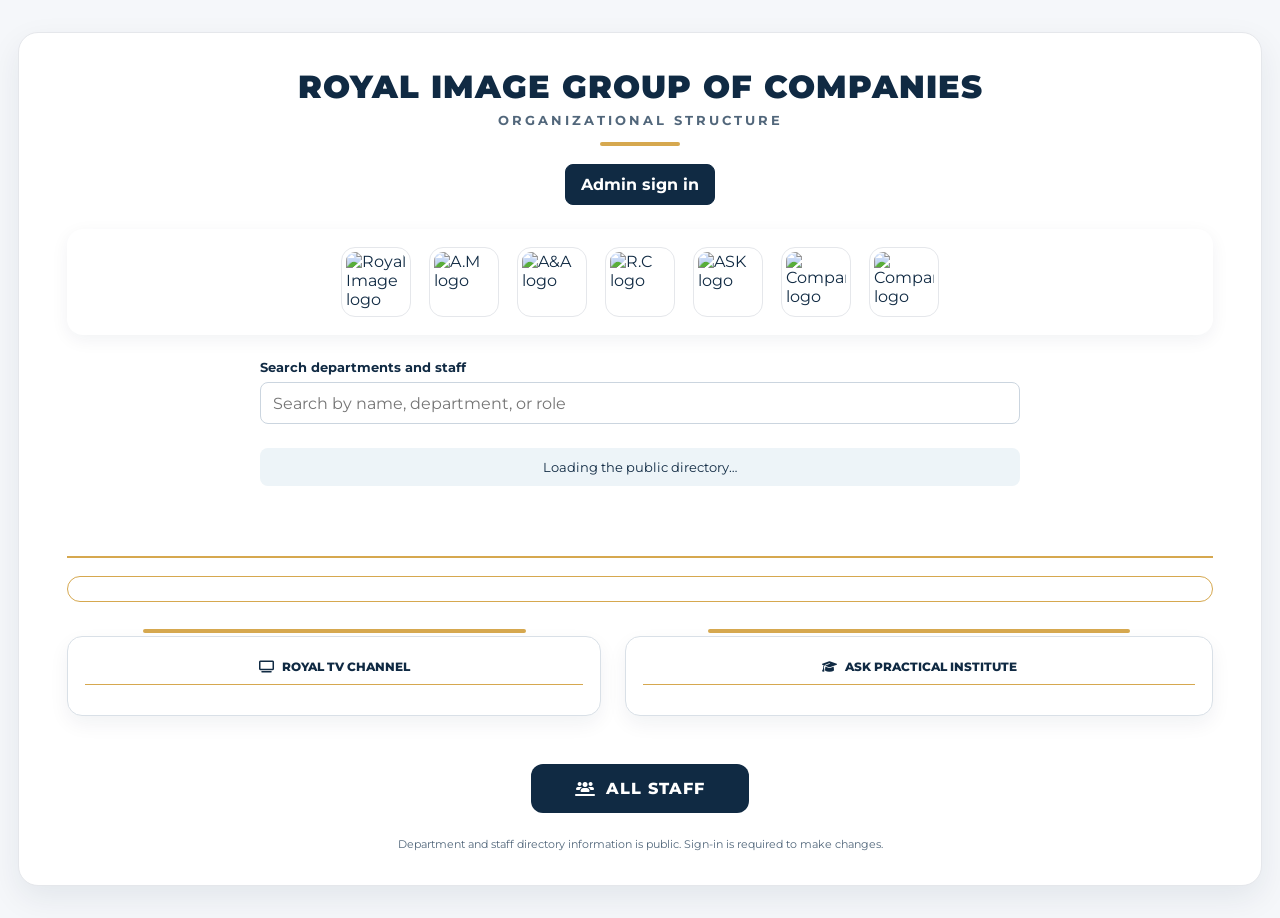
==== site/index.html @ 88b20171 "Publish Royal Image directory PWA Co-authored-by: Copilot <223556219+Copilot@users.noreply.github.co" ====
<!DOCTYPE html>
<html lang="en">
<head>
    <meta charset="UTF-8">
    <meta name="viewport" content="width=device-width, initial-scale=1">
    <meta name="theme-color" content="#102a43">
    <meta name="description" content="Explore the Royal Image Group of Companies organizational structure, departments, and staff directory.">
    <meta name="robots" content="index, follow">
    <meta property="og:type" content="website">
    <meta property="og:title" content="Royal Image Group — Organizational Structure">
    <meta property="og:description" content="Explore the Royal Image Group organizational structure, departments, and staff directory.">
    <meta property="og:url" content="__SITE_URL__">
    <link rel="canonical" href="__SITE_URL__">
    <title>Royal Image Group — Organizational Structure</title>
    <link rel="manifest" href="./manifest.webmanifest">
    <link rel="icon" href="./icons/app-icon.svg" type="image/svg+xml">
    <link rel="apple-touch-icon" href="./icons/app-icon-192.png">
    <link rel="stylesheet" href="./styles.css">
    <link rel="stylesheet" href="https://cdnjs.cloudflare.com/ajax/libs/font-awesome/6.4.0/css/all.min.css">
    <link rel="preconnect" href="https://fonts.googleapis.com">
    <link rel="preconnect" href="https://fonts.gstatic.com" crossorigin>
    <link href="https://fonts.googleapis.com/css2?family=Montserrat:wght@400;500;600;700;800;900&display=swap" rel="stylesheet">
    <script type="application/ld+json">
        {
            "@context": "https://schema.org",
            "@type": "Organization",
            "name": "Royal Image Group of Companies",
            "description": "Organizational structure, departments, and staff directory for Royal Image Group.",
            "url": "__SITE_URL__"
        }
    </script>
</head>
<body>
<main class="container">
    <header class="header">
        <h1 class="main-title">Royal Image Group of Companies</h1>
        <p class="sub-title">Organizational Structure</p>
        <div class="title-divider"></div>
        <div class="header-actions">
            <button class="secondary-button" id="installAppButton" type="button" hidden>Install desktop app</button>
            <button class="secondary-button" id="adminToggleButton" type="button">Admin sign in</button>
            <button class="secondary-button" id="signOutButton" type="button" hidden>Sign out</button>
        </div>
    </header>

    <section class="logos-container" aria-label="Royal Image Group company logos">
        <img src="./pic/pc1.jpg" alt="Royal Image logo">
        <img src="./pic/pc2.jpg" alt="A.M logo">
        <img src="./pic/pc3.jpg" alt="A&amp;A logo">
        <img src="./pic/pc4.jpg" alt="R.C logo">
        <img src="./pic/pc5.jpg" alt="ASK logo">
        <img src="./pic/pc6.jpg" alt="Company logo">
        <img src="./pic/pc7.jpg" alt="Company logo">
    </section>

    <section class="directory-tools" aria-label="Directory search and administration">
        <label class="search-label" for="directorySearch">Search departments and staff</label>
        <input id="directorySearch" type="search" autocomplete="off" placeholder="Search by name, department, or role">
        <div id="searchResults" class="search-results" aria-live="polite" hidden></div>

        <section id="adminPanel" class="admin-panel" hidden>
            <h2>Admin tools</h2>
            <p id="adminStatus" class="admin-status" aria-live="polite"></p>
            <form id="loginForm" class="form-grid" hidden>
                <label>Email<input name="email" type="email" autocomplete="username" required></label>
                <label>Password<input name="password" type="password" autocomplete="current-password" required></label>
                <button class="primary-button" type="submit">Sign in</button>
            </form>
            <form id="departmentForm" class="form-grid" hidden>
                <h3>Add a department</h3>
                <label>Department name<input name="name" maxlength="150" required></label>
                <label>Chart section
                    <select name="position_type" required>
                        <option value="director">Leadership</option>
                        <option value="core">Main departments</option>
                        <option value="sub">Main departments (secondary)</option>
                        <option value="tv_left">Royal TV Channel (left)</option>
                        <option value="tv_right">Royal TV Channel (right)</option>
                        <option value="ask_institute">ASK Practical Institute</option>
                    </select>
                </label>
                <button class="primary-button" type="submit">Add department</button>
            </form>
        </section>
    </section>

    <p id="appStatus" class="app-status" role="status" aria-live="polite">Loading the public directory…</p>

    <section class="chart" aria-label="Organizational chart">
        <div id="leadership" class="leadership"></div>
        <div id="mainDepartments" class="main-departments"></div>
        <div class="branch-row">
            <section class="branch-column tv-column">
                <h2 class="branch-title"><i class="fas fa-tv" aria-hidden="true"></i> Royal TV Channel</h2>
                <div class="tv-subgroups">
                    <div id="tvLeft" class="branch-list"></div>
                    <div id="tvRight" class="branch-list"></div>
                </div>
            </section>
            <section class="branch-column ask-column">
                <h2 class="branch-title"><i class="fas fa-graduation-cap" aria-hidden="true"></i> ASK Practical Institute</h2>
                <div id="askDepartments" class="branch-list"></div>
            </section>
        </div>
        <div class="all-staff-wrapper">
            <button class="all-staff-btn" id="allStaffButton" type="button">
                <i class="fas fa-users-line" aria-hidden="true"></i> All Staff
            </button>
        </div>
        <p id="emptyChartMessage" class="empty-message" hidden>No departments have been added yet. An administrator can sign in to create the chart.</p>
    </section>

    <p class="privacy-note">Department and staff directory information is public. Sign-in is required to make changes.</p>
</main>

<div id="infoModal" class="modal" hidden>
    <section class="modal-content" role="dialog" aria-modal="true" aria-labelledby="modalTitle">
        <button class="close-btn" id="closeModalButton" type="button" aria-label="Close">×</button>
        <h2 id="modalTitle" class="modal-title"></h2>
        <div id="modalBody" class="modal-body"></div>
    </section>
</div>

<noscript>This directory needs JavaScript to load the latest public organization data.</noscript>
<script type="module" src="./app.js"></script>
<script src="./pwa.js" defer></script>
</body>
</html>
---- site/styles.css ----
* { box-sizing: border-box; }

body {
    margin: 0;
    padding: 32px 18px;
    min-height: 100vh;
    background: #f5f7fa;
    color: #102a43;
    font-family: Montserrat, Arial, sans-serif;
}

button, input, select { font: inherit; }
button { cursor: pointer; }
[hidden] { display: none !important; }

.container {
    max-width: 1500px;
    margin: 0 auto;
    padding: 34px clamp(18px, 4vw, 48px);
    border: 1px solid #e5e7eb;
    border-radius: 20px;
    background: #fff;
    box-shadow: 0 12px 32px rgba(15, 35, 58, .08);
}

.header { margin-bottom: 24px; text-align: center; }
.main-title {
    margin: 0 0 6px;
    color: #102a43;
    font-size: clamp(21px, 3vw, 32px);
    font-weight: 900;
    letter-spacing: 1px;
    text-transform: uppercase;
}
.sub-title {
    margin: 0;
    color: #52677b;
    font-size: 13px;
    font-weight: 700;
    letter-spacing: 3px;
    text-transform: uppercase;
}
.title-divider { width: 80px; height: 4px; margin: 14px auto 0; border-radius: 4px; background: #d6a84f; }
.header-actions { display: flex; justify-content: center; flex-wrap: wrap; gap: 10px; margin-top: 18px; }
.secondary-button, .primary-button {
    padding: 10px 15px;
    border: 1px solid #102a43;
    border-radius: 8px;
    background: #102a43;
    color: #fff;
    font-weight: 700;
}
.secondary-button:hover, .primary-button:hover { background: #183d5d; }

.logos-container {
    display: flex;
    justify-content: center;
    flex-wrap: wrap;
    gap: 18px;
    margin: 24px 0;
    padding: 18px;
    border-radius: 16px;
    background: #fff;
    box-shadow: 0 5px 18px rgba(16, 42, 67, .06);
}
.logos-container img {
    width: 70px;
    height: 70px;
    padding: 4px;
    border: 1px solid #e5e7eb;
    border-radius: 14px;
    background: #fff;
    object-fit: contain;
}

.directory-tools { max-width: 760px; margin: 0 auto 24px; }
.search-label { display: block; margin-bottom: 7px; font-size: 13px; font-weight: 700; }
#directorySearch, .form-grid input, .form-grid select, .modal-body input {
    width: 100%;
    min-height: 42px;
    padding: 10px 12px;
    border: 1px solid #cbd5df;
    border-radius: 8px;
    background: #fff;
    color: #102a43;
}
#directorySearch:focus, .form-grid input:focus, .form-grid select:focus, .modal-body input:focus {
    outline: 3px solid rgba(35, 166, 165, .22);
    border-color: #16838b;
}
.search-results {
    display: grid;
    gap: 6px;
    max-height: 250px;
    overflow: auto;
    margin-top: 8px;
    padding: 8px;
    border: 1px solid #e5e7eb;
    border-radius: 10px;
    background: #fff;
}
.search-result {
    padding: 10px 12px;
    border: 0;
    border-radius: 7px;
    background: #f5f7fa;
    color: #102a43;
    text-align: left;
}
.search-result:hover { background: #f5e8c8; }
.search-result small { display: block; margin-top: 3px; color: #52677b; }

.admin-panel { margin-top: 12px; padding: 16px; border: 1px solid #d9e0e7; border-radius: 12px; background: #f8fafc; }
.admin-panel h2, .admin-panel h3 { margin: 0 0 10px; font-size: 16px; }
.admin-panel h3 { grid-column: 1 / -1; }
.admin-status { margin: 0 0 10px; font-size: 13px; }
.form-grid { display: grid; grid-template-columns: 1fr 1fr; gap: 10px; }
.form-grid label { display: grid; gap: 5px; font-size: 12px; font-weight: 700; }
.form-grid button { align-self: end; }
.app-status { max-width: 760px; margin: 0 auto 18px; padding: 11px 14px; border-radius: 8px; background: #edf4f8; font-size: 13px; text-align: center; }
.app-status[data-kind="error"] { background: #fff0f0; color: #9f1d1d; }
.app-status[data-kind="success"] { background: #edf8f0; color: #1b6330; }

.leadership {
    display: flex;
    justify-content: center;
    align-items: center;
    flex-wrap: wrap;
    gap: 10px;
    min-height: 54px;
    margin-bottom: 18px;
    padding-bottom: 14px;
    border-bottom: 2px solid #d6a84f;
}
.chart-card {
    display: flex;
    justify-content: center;
    align-items: center;
    gap: 8px;
    min-height: 52px;
    padding: 12px 16px;
    border: 1px solid #d6a84f;
    border-radius: 11px;
    background: #102a43;
    color: #fff;
    font-size: 12px;
    font-weight: 800;
    text-align: center;
    text-transform: uppercase;
}
.chart-card:hover { background: #183d5d; }
.chart-card i { color: #d6a84f; }
.main-departments {
    display: grid;
    grid-template-columns: repeat(7, minmax(0, 1fr));
    gap: 8px;
    min-height: 18px;
    padding: 12px;
    border: 1px solid #d6a84f;
    border-radius: 15px;
    background: #fff;
}
.main-card {
    display: flex;
    flex-direction: column;
    align-items: center;
    justify-content: center;
    gap: 7px;
    min-height: 88px;
    padding: 12px 7px;
    border: 0;
    border-radius: 10px;
    background: #f5e8c8;
    color: #102a43;
    font-size: 10px;
    font-weight: 800;
    line-height: 1.3;
    text-align: center;
    text-transform: uppercase;
}
.main-card:hover { background: #eddba9; }
.main-card i { font-size: 17px; }
.branch-row { display: grid; grid-template-columns: 1fr 1.1fr; gap: 24px; margin-top: 34px; align-items: start; }
.branch-column { position: relative; padding: 17px; border: 1px solid #d9e0e7; border-radius: 15px; background: #fff; box-shadow: 0 8px 20px rgba(16, 42, 67, .06); }
.branch-column::before { position: absolute; top: -8px; left: 14%; width: 72%; height: 4px; border-radius: 5px; background: #d6a84f; content: ""; }
.branch-title { margin: 0 0 13px; padding: 5px 8px 10px; border-bottom: 1px solid #d6a84f; color: #102a43; font-size: 12px; font-weight: 800; text-align: center; text-transform: uppercase; }
.branch-title i { margin-right: 5px; }
.tv-subgroups { display: grid; grid-template-columns: 1fr 1fr; gap: 12px; }
.branch-list { display: grid; align-content: start; gap: 9px; }
.branch-card { justify-content: flex-start; border: 1px solid #e2c77e; border-left: 5px solid #d6a84f; background: #f5e8c8; color: #102a43; text-align: left; }
.branch-card:hover { background: #eddba9; }
.branch-card i { color: #102a43; }
.all-staff-wrapper { display: flex; justify-content: center; margin-top: 48px; }
.all-staff-btn { display: flex; align-items: center; gap: 10px; padding: 15px 44px; border: 0; border-radius: 12px; background: #102a43; color: #fff; font-weight: 800; letter-spacing: 1px; text-transform: uppercase; }
.all-staff-btn:hover { background: #183d5d; }
.empty-message { padding: 18px; border: 1px dashed #cbd5df; border-radius: 10px; color: #52677b; text-align: center; }
.privacy-note { margin: 24px 0 0; color: #52677b; font-size: 11px; text-align: center; }

.modal { position: fixed; z-index: 5; inset: 0; display: grid; place-items: center; padding: 18px; background: rgba(3, 18, 27, .72); }
.modal-content { position: relative; width: min(520px, 100%); max-height: min(85vh, 760px); overflow: auto; padding: 30px 24px 24px; border-top: 5px solid #d6a84f; border-radius: 16px; background: #fff; box-shadow: 0 20px 55px rgba(0, 0, 0, .25); }
.close-btn { position: absolute; top: 9px; right: 12px; width: 34px; height: 34px; border: 0; border-radius: 50%; background: #edf1f5; color: #102a43; font-size: 23px; line-height: 1; }
.modal-title { margin: 0 36px 18px 0; padding-bottom: 10px; border-bottom: 1px solid #d6a84f; font-size: 17px; text-transform: uppercase; }
.modal-body { display: grid; gap: 14px; }
.modal-section { display: grid; gap: 8px; }
.modal-section h3 { margin: 0; font-size: 13px; text-transform: uppercase; }
.member-list { display: grid; gap: 6px; margin: 0; padding: 0; list-style: none; }
.member-list li { padding: 9px 11px; border-left: 3px solid #d6a84f; border-radius: 6px; background: #f5f7fa; font-size: 13px; }
.modal-form { display: grid; gap: 9px; }
.modal-form label { display: grid; gap: 5px; font-size: 12px; font-weight: 700; }
.modal-message { min-height: 18px; margin: 0; font-size: 12px; }

@media (max-width: 1100px) { .main-departments { grid-template-columns: repeat(4, minmax(0, 1fr)); } }
@media (max-width: 800px) {
    body { padding: 12px; }
    .container { padding: 26px 16px; }
    .branch-row { grid-template-columns: 1fr; }
}
@media (max-width: 520px) {
    .main-departments { grid-template-columns: repeat(2, minmax(0, 1fr)); }
    .tv-subgroups { grid-template-columns: 1fr; }
    .form-grid { grid-template-columns: 1fr; }
    .form-grid h3 { grid-column: auto; }
    .chart-card { flex: 1 1 100%; }
    .all-staff-btn { justify-content: center; width: 100%; }
}
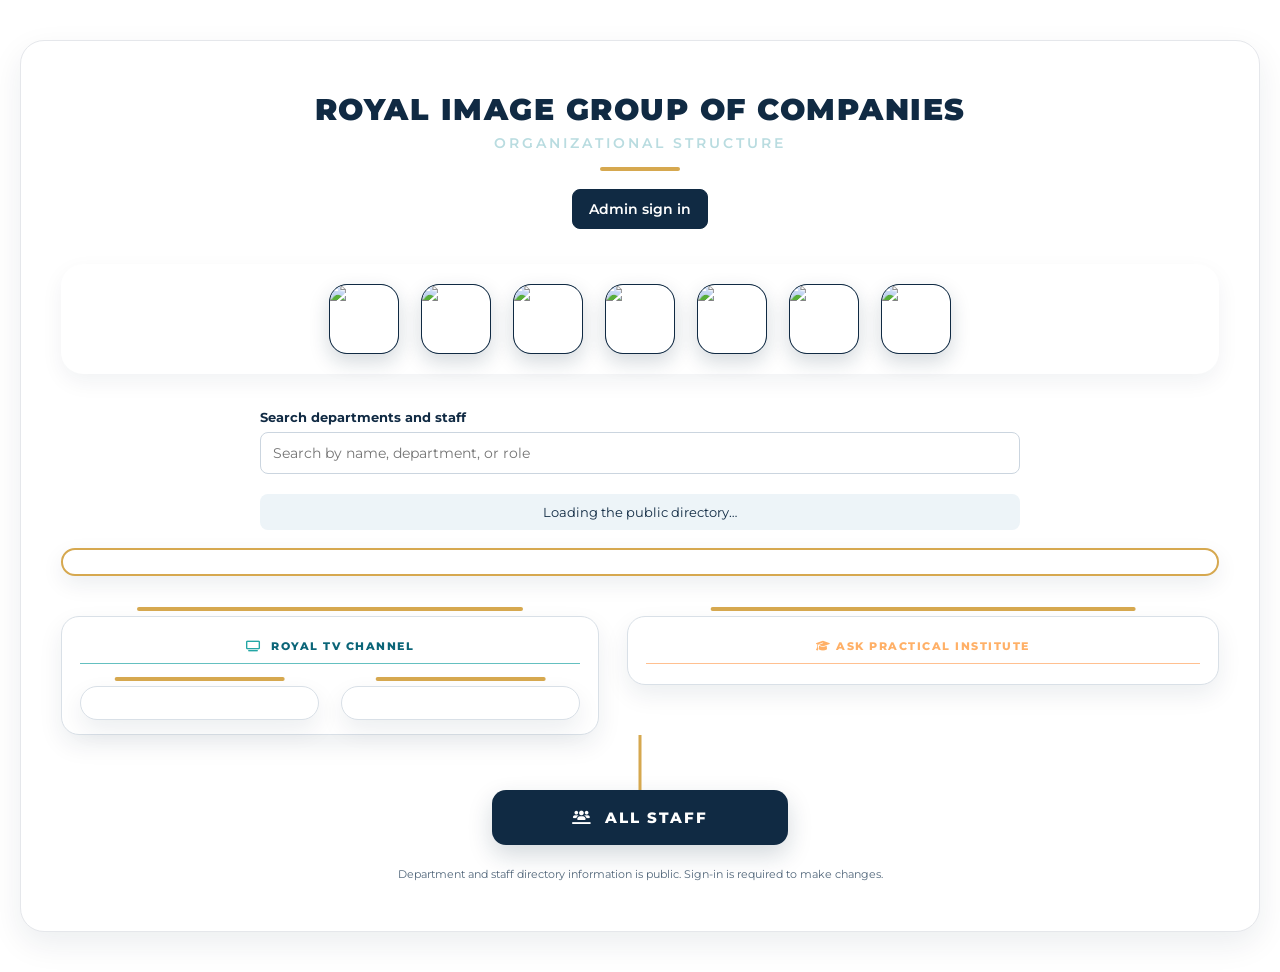
==== commit b3c8da0d: "Restore original chart design for Pages site Co-authored-by: Copilot <223556219+Copilot@users.norepl" ====
--- a/site/index.html
+++ b/site/index.html
@@ -37,34 +37,33 @@
         <p class="sub-title">Organizational Structure</p>
         <div class="title-divider"></div>
         <div class="header-actions">
-            <button class="secondary-button" id="installAppButton" type="button" hidden>Install desktop app</button>
-            <button class="secondary-button" id="adminToggleButton" type="button">Admin sign in</button>
-            <button class="secondary-button" id="signOutButton" type="button" hidden>Sign out</button>
+            <button class="install-app-btn" id="installAppButton" type="button" hidden>Install app</button>
+            <button class="admin-toggle-btn" id="adminToggleButton" type="button">Admin sign in</button>
+            <button class="admin-toggle-btn" id="signOutButton" type="button" hidden>Sign out</button>
         </div>
     </header>
 
-    <section class="logos-container" aria-label="Royal Image Group company logos">
-        <img src="./pic/pc1.jpg" alt="Royal Image logo">
-        <img src="./pic/pc2.jpg" alt="A.M logo">
-        <img src="./pic/pc3.jpg" alt="A&amp;A logo">
-        <img src="./pic/pc4.jpg" alt="R.C logo">
-        <img src="./pic/pc5.jpg" alt="ASK logo">
-        <img src="./pic/pc6.jpg" alt="Company logo">
-        <img src="./pic/pc7.jpg" alt="Company logo">
-    </section>
+    <div class="logos-container" aria-label="Royal Image Group company logos">
+        <div class="logo-placeholder logo-one"><img src="./pic/pc1.jpg" alt="Royal Image logo" data-logo="pc1"></div>
+        <div class="logo-placeholder"><img src="./pic/pc2.jpg" alt="A.M logo"></div>
+        <div class="logo-placeholder blue-bg-logo"><img src="./pic/pc3.jpg" alt="A&amp;A logo"></div>
+        <div class="logo-placeholder"><img src="./pic/pc4.jpg" alt="R.C logo"></div>
+        <div class="logo-placeholder logo-five"><img src="./pic/pc5.jpg" alt="ASK logo" data-logo="pc5"></div>
+        <div class="logo-placeholder logo-six"><img src="./pic/pc6.jpg" alt="Company logo" data-logo="pc6"></div>
+        <div class="logo-placeholder logo-seven"><img src="./pic/pc7.jpg" alt="Company logo" data-logo="pc7"></div>
+    </div>
 
     <section class="directory-tools" aria-label="Directory search and administration">
-        <label class="search-label" for="directorySearch">Search departments and staff</label>
+        <label for="directorySearch">Search departments and staff</label>
         <input id="directorySearch" type="search" autocomplete="off" placeholder="Search by name, department, or role">
         <div id="searchResults" class="search-results" aria-live="polite" hidden></div>
-
         <section id="adminPanel" class="admin-panel" hidden>
             <h2>Admin tools</h2>
             <p id="adminStatus" class="admin-status" aria-live="polite"></p>
             <form id="loginForm" class="form-grid" hidden>
                 <label>Email<input name="email" type="email" autocomplete="username" required></label>
                 <label>Password<input name="password" type="password" autocomplete="current-password" required></label>
-                <button class="primary-button" type="submit">Sign in</button>
+                <button class="admin-toggle-btn" type="submit">Sign in</button>
             </form>
             <form id="departmentForm" class="form-grid" hidden>
                 <h3>Add a department</h3>
@@ -79,46 +78,45 @@
                         <option value="ask_institute">ASK Practical Institute</option>
                     </select>
                 </label>
-                <button class="primary-button" type="submit">Add department</button>
+                <button class="admin-toggle-btn" type="submit">Add department</button>
             </form>
         </section>
     </section>
 
     <p id="appStatus" class="app-status" role="status" aria-live="polite">Loading the public directory…</p>
 
-    <section class="chart" aria-label="Organizational chart">
-        <div id="leadership" class="leadership"></div>
-        <div id="mainDepartments" class="main-departments"></div>
-        <div class="branch-row">
-            <section class="branch-column tv-column">
-                <h2 class="branch-title"><i class="fas fa-tv" aria-hidden="true"></i> Royal TV Channel</h2>
-                <div class="tv-subgroups">
-                    <div id="tvLeft" class="branch-list"></div>
-                    <div id="tvRight" class="branch-list"></div>
-                </div>
-            </section>
-            <section class="branch-column ask-column">
-                <h2 class="branch-title"><i class="fas fa-graduation-cap" aria-hidden="true"></i> ASK Practical Institute</h2>
-                <div id="askDepartments" class="branch-list"></div>
-            </section>
+    <div class="top-chain" id="leadership"></div>
+    <div class="yellow-bar-container" id="mainDepartments"></div>
+
+    <div class="branch-row">
+        <div class="branch-column tv-column">
+            <div class="branch-title"><i class="fas fa-tv"></i> Royal TV Channel</div>
+            <div class="tv-subgroups">
+                <div class="branch-column department-list" id="tvLeft"></div>
+                <div class="branch-column department-list" id="tvRight"></div>
+            </div>
         </div>
-        <div class="all-staff-wrapper">
-            <button class="all-staff-btn" id="allStaffButton" type="button">
-                <i class="fas fa-users-line" aria-hidden="true"></i> All Staff
-            </button>
+        <div class="branch-column ask-column">
+            <div class="branch-title"><i class="fas fa-graduation-cap"></i> ASK Practical Institute</div>
+            <div class="department-list" id="askDepartments"></div>
         </div>
-        <p id="emptyChartMessage" class="empty-message" hidden>No departments have been added yet. An administrator can sign in to create the chart.</p>
-    </section>
+    </div>
 
+    <div class="all-staff-wrapper">
+        <button class="all-staff-btn" id="allStaffButton" type="button">
+            <i class="fas fa-users-line" aria-hidden="true"></i> All Staff
+        </button>
+    </div>
+    <p id="emptyChartMessage" class="empty-message" hidden>No departments have been added yet. An administrator can sign in to create the chart.</p>
     <p class="privacy-note">Department and staff directory information is public. Sign-in is required to make changes.</p>
 </main>
 
 <div id="infoModal" class="modal" hidden>
-    <section class="modal-content" role="dialog" aria-modal="true" aria-labelledby="modalTitle">
-        <button class="close-btn" id="closeModalButton" type="button" aria-label="Close">×</button>
+    <div class="modal-content" role="dialog" aria-modal="true" aria-labelledby="modalTitle">
+        <button class="close-btn" id="closeModalButton" type="button" aria-label="Close">✕</button>
         <h2 id="modalTitle" class="modal-title"></h2>
         <div id="modalBody" class="modal-body"></div>
-    </section>
+    </div>
 </div>
 
 <noscript>This directory needs JavaScript to load the latest public organization data.</noscript>
--- a/site/styles.css
+++ b/site/styles.css
@@ -1,225 +1,642 @@
-* { box-sizing: border-box; }
-
-body {
-    margin: 0;
-    padding: 32px 18px;
-    min-height: 100vh;
-    background: #f5f7fa;
-    color: #102a43;
-    font-family: Montserrat, Arial, sans-serif;
-}
-
-button, input, select { font: inherit; }
-button { cursor: pointer; }
-[hidden] { display: none !important; }
-
-.container {
-    max-width: 1500px;
-    margin: 0 auto;
-    padding: 34px clamp(18px, 4vw, 48px);
-    border: 1px solid #e5e7eb;
-    border-radius: 20px;
-    background: #fff;
-    box-shadow: 0 12px 32px rgba(15, 35, 58, .08);
-}
-
-.header { margin-bottom: 24px; text-align: center; }
-.main-title {
-    margin: 0 0 6px;
-    color: #102a43;
-    font-size: clamp(21px, 3vw, 32px);
-    font-weight: 900;
-    letter-spacing: 1px;
-    text-transform: uppercase;
-}
-.sub-title {
-    margin: 0;
-    color: #52677b;
-    font-size: 13px;
-    font-weight: 700;
-    letter-spacing: 3px;
-    text-transform: uppercase;
-}
-.title-divider { width: 80px; height: 4px; margin: 14px auto 0; border-radius: 4px; background: #d6a84f; }
-.header-actions { display: flex; justify-content: center; flex-wrap: wrap; gap: 10px; margin-top: 18px; }
-.secondary-button, .primary-button {
-    padding: 10px 15px;
-    border: 1px solid #102a43;
-    border-radius: 8px;
-    background: #102a43;
-    color: #fff;
-    font-weight: 700;
-}
-.secondary-button:hover, .primary-button:hover { background: #183d5d; }
-
-.logos-container {
-    display: flex;
-    justify-content: center;
-    flex-wrap: wrap;
-    gap: 18px;
-    margin: 24px 0;
-    padding: 18px;
-    border-radius: 16px;
-    background: #fff;
-    box-shadow: 0 5px 18px rgba(16, 42, 67, .06);
-}
-.logos-container img {
-    width: 70px;
-    height: 70px;
-    padding: 4px;
-    border: 1px solid #e5e7eb;
-    border-radius: 14px;
-    background: #fff;
-    object-fit: contain;
-}
-
-.directory-tools { max-width: 760px; margin: 0 auto 24px; }
-.search-label { display: block; margin-bottom: 7px; font-size: 13px; font-weight: 700; }
-#directorySearch, .form-grid input, .form-grid select, .modal-body input {
-    width: 100%;
-    min-height: 42px;
-    padding: 10px 12px;
-    border: 1px solid #cbd5df;
-    border-radius: 8px;
-    background: #fff;
-    color: #102a43;
-}
-#directorySearch:focus, .form-grid input:focus, .form-grid select:focus, .modal-body input:focus {
-    outline: 3px solid rgba(35, 166, 165, .22);
-    border-color: #16838b;
-}
-.search-results {
-    display: grid;
-    gap: 6px;
-    max-height: 250px;
-    overflow: auto;
-    margin-top: 8px;
-    padding: 8px;
-    border: 1px solid #e5e7eb;
-    border-radius: 10px;
-    background: #fff;
-}
-.search-result {
-    padding: 10px 12px;
-    border: 0;
-    border-radius: 7px;
-    background: #f5f7fa;
-    color: #102a43;
-    text-align: left;
-}
-.search-result:hover { background: #f5e8c8; }
-.search-result small { display: block; margin-top: 3px; color: #52677b; }
-
-.admin-panel { margin-top: 12px; padding: 16px; border: 1px solid #d9e0e7; border-radius: 12px; background: #f8fafc; }
-.admin-panel h2, .admin-panel h3 { margin: 0 0 10px; font-size: 16px; }
-.admin-panel h3 { grid-column: 1 / -1; }
-.admin-status { margin: 0 0 10px; font-size: 13px; }
-.form-grid { display: grid; grid-template-columns: 1fr 1fr; gap: 10px; }
-.form-grid label { display: grid; gap: 5px; font-size: 12px; font-weight: 700; }
-.form-grid button { align-self: end; }
-.app-status { max-width: 760px; margin: 0 auto 18px; padding: 11px 14px; border-radius: 8px; background: #edf4f8; font-size: 13px; text-align: center; }
-.app-status[data-kind="error"] { background: #fff0f0; color: #9f1d1d; }
-.app-status[data-kind="success"] { background: #edf8f0; color: #1b6330; }
-
-.leadership {
-    display: flex;
-    justify-content: center;
-    align-items: center;
-    flex-wrap: wrap;
-    gap: 10px;
-    min-height: 54px;
-    margin-bottom: 18px;
-    padding-bottom: 14px;
-    border-bottom: 2px solid #d6a84f;
-}
-.chart-card {
-    display: flex;
-    justify-content: center;
-    align-items: center;
-    gap: 8px;
-    min-height: 52px;
-    padding: 12px 16px;
-    border: 1px solid #d6a84f;
-    border-radius: 11px;
-    background: #102a43;
-    color: #fff;
-    font-size: 12px;
-    font-weight: 800;
-    text-align: center;
-    text-transform: uppercase;
-}
-.chart-card:hover { background: #183d5d; }
-.chart-card i { color: #d6a84f; }
-.main-departments {
-    display: grid;
-    grid-template-columns: repeat(7, minmax(0, 1fr));
-    gap: 8px;
-    min-height: 18px;
-    padding: 12px;
-    border: 1px solid #d6a84f;
-    border-radius: 15px;
-    background: #fff;
-}
-.main-card {
-    display: flex;
-    flex-direction: column;
-    align-items: center;
-    justify-content: center;
-    gap: 7px;
-    min-height: 88px;
-    padding: 12px 7px;
-    border: 0;
-    border-radius: 10px;
-    background: #f5e8c8;
-    color: #102a43;
-    font-size: 10px;
-    font-weight: 800;
-    line-height: 1.3;
-    text-align: center;
-    text-transform: uppercase;
-}
-.main-card:hover { background: #eddba9; }
-.main-card i { font-size: 17px; }
-.branch-row { display: grid; grid-template-columns: 1fr 1.1fr; gap: 24px; margin-top: 34px; align-items: start; }
-.branch-column { position: relative; padding: 17px; border: 1px solid #d9e0e7; border-radius: 15px; background: #fff; box-shadow: 0 8px 20px rgba(16, 42, 67, .06); }
-.branch-column::before { position: absolute; top: -8px; left: 14%; width: 72%; height: 4px; border-radius: 5px; background: #d6a84f; content: ""; }
-.branch-title { margin: 0 0 13px; padding: 5px 8px 10px; border-bottom: 1px solid #d6a84f; color: #102a43; font-size: 12px; font-weight: 800; text-align: center; text-transform: uppercase; }
-.branch-title i { margin-right: 5px; }
-.tv-subgroups { display: grid; grid-template-columns: 1fr 1fr; gap: 12px; }
-.branch-list { display: grid; align-content: start; gap: 9px; }
-.branch-card { justify-content: flex-start; border: 1px solid #e2c77e; border-left: 5px solid #d6a84f; background: #f5e8c8; color: #102a43; text-align: left; }
-.branch-card:hover { background: #eddba9; }
-.branch-card i { color: #102a43; }
-.all-staff-wrapper { display: flex; justify-content: center; margin-top: 48px; }
-.all-staff-btn { display: flex; align-items: center; gap: 10px; padding: 15px 44px; border: 0; border-radius: 12px; background: #102a43; color: #fff; font-weight: 800; letter-spacing: 1px; text-transform: uppercase; }
-.all-staff-btn:hover { background: #183d5d; }
-.empty-message { padding: 18px; border: 1px dashed #cbd5df; border-radius: 10px; color: #52677b; text-align: center; }
-.privacy-note { margin: 24px 0 0; color: #52677b; font-size: 11px; text-align: center; }
-
-.modal { position: fixed; z-index: 5; inset: 0; display: grid; place-items: center; padding: 18px; background: rgba(3, 18, 27, .72); }
-.modal-content { position: relative; width: min(520px, 100%); max-height: min(85vh, 760px); overflow: auto; padding: 30px 24px 24px; border-top: 5px solid #d6a84f; border-radius: 16px; background: #fff; box-shadow: 0 20px 55px rgba(0, 0, 0, .25); }
-.close-btn { position: absolute; top: 9px; right: 12px; width: 34px; height: 34px; border: 0; border-radius: 50%; background: #edf1f5; color: #102a43; font-size: 23px; line-height: 1; }
-.modal-title { margin: 0 36px 18px 0; padding-bottom: 10px; border-bottom: 1px solid #d6a84f; font-size: 17px; text-transform: uppercase; }
-.modal-body { display: grid; gap: 14px; }
-.modal-section { display: grid; gap: 8px; }
-.modal-section h3 { margin: 0; font-size: 13px; text-transform: uppercase; }
-.member-list { display: grid; gap: 6px; margin: 0; padding: 0; list-style: none; }
-.member-list li { padding: 9px 11px; border-left: 3px solid #d6a84f; border-radius: 6px; background: #f5f7fa; font-size: 13px; }
-.modal-form { display: grid; gap: 9px; }
-.modal-form label { display: grid; gap: 5px; font-size: 12px; font-weight: 700; }
-.modal-message { min-height: 18px; margin: 0; font-size: 12px; }
-
-@media (max-width: 1100px) { .main-departments { grid-template-columns: repeat(4, minmax(0, 1fr)); } }
-@media (max-width: 800px) {
-    body { padding: 12px; }
-    .container { padding: 26px 16px; }
-    .branch-row { grid-template-columns: 1fr; }
-}
-@media (max-width: 520px) {
-    .main-departments { grid-template-columns: repeat(2, minmax(0, 1fr)); }
-    .tv-subgroups { grid-template-columns: 1fr; }
-    .form-grid { grid-template-columns: 1fr; }
-    .form-grid h3 { grid-column: auto; }
-    .chart-card { flex: 1 1 100%; }
-    .all-staff-btn { justify-content: center; width: 100%; }
-}
+* { box-sizing: border-box; margin: 0; padding: 0; }
+
+        body {
+            font-family: 'Montserrat', sans-serif;
+            background: #ffffff;
+            min-height: 100vh;
+            padding: 40px 20px;
+            color: #1a1a1a;
+            position: relative;
+            overflow-x: hidden;
+        }
+
+        body::before, body::after {
+            content: '';
+            position: fixed;
+            border-radius: 50%;
+            filter: blur(120px);
+            opacity: 0.5;
+            z-index: 0;
+        }
+        body::before { width: 500px; height: 500px; background: rgba(255, 136, 34, 0.12); top: -150px; left: -150px; }
+        body::after { width: 600px; height: 600px; background: rgba(24, 119, 139, 0.1); bottom: -200px; right: -200px; }
+
+        .container {
+            max-width: 1500px;
+            margin: 0 auto;
+            background: rgba(255, 255, 255, 0.96);
+            backdrop-filter: blur(20px);
+            padding: 50px 40px;
+            border-radius: 24px;
+            box-shadow: 0 25px 70px rgba(7, 35, 48, 0.18);
+            position: relative;
+            z-index: 1;
+            border: 1px solid rgba(55, 174, 190, 0.4);
+        }
+
+        .header { text-align: center; margin-bottom: 35px; }
+        .main-title {
+            font-size: 30px;
+            font-weight: 900;
+            text-transform: uppercase;
+            letter-spacing: 1.5px;
+            margin-bottom: 6px;
+            background: linear-gradient(90deg, #ffb067, #ff7a1a, #ffb067);
+            -webkit-background-clip: text;
+            -webkit-text-fill-color: transparent;
+            background-clip: text;
+        }
+        .sub-title {
+            color: #b9dce0;
+            font-size: 14px;
+            font-weight: 600;
+            text-transform: uppercase;
+            letter-spacing: 3px;
+        }
+        .title-divider {
+            width: 80px;
+            height: 4px;
+            background: linear-gradient(90deg, #ff9f40, #ff6a00);
+            margin: 15px auto 0;
+            border-radius: 2px;
+        }
+
+        .logos-container {
+            display: flex;
+            justify-content: center;
+            gap: 22px;
+            margin: 35px 0;
+            flex-wrap: wrap;
+            background: #ffffff;
+            padding: 20px 18px;
+            border-radius: 22px;
+            box-shadow: 0 8px 22px rgba(16, 42, 67, 0.06);
+        }
+        .logo-placeholder {
+            width: 70px;
+            height: 70px;
+            background: #ffffff;
+            border-radius: 18px;
+            display: flex;
+            align-items: center;
+            justify-content: center;
+            font-size: 10px;
+            font-weight: 700;
+            color: #ff9b40;
+            box-shadow: 0 6px 16px rgba(16, 42, 67, 0.08);
+            border: 1px solid #e9edf2;
+            transition: all 0.35s cubic-bezier(0.34, 1.56, 0.64, 1);
+            cursor: pointer;
+            position: relative;
+            overflow: hidden;
+        }
+        .logo-placeholder::before {
+            content: '';
+            position: absolute;
+            top: 0;
+            left: -100%;
+            width: 100%;
+            height: 100%;
+            background: linear-gradient(90deg, transparent, rgba(255, 166, 98, 0.18), transparent);
+            transition: left 0.6s;
+        }
+        .logo-placeholder:hover {
+            transform: translateY(-6px) rotate(-3deg);
+            box-shadow: 0 12px 24px rgba(16, 42, 67, 0.12);
+        }
+        .logo-placeholder:hover::before { left: 100%; }
+        .logo-placeholder img {
+            width: 100%;
+            height: 100%;
+            object-fit: contain;
+            border-radius: 16px;
+            display: block;
+            background: #ffffff;
+        }
+        .blue-bg-logo {
+            background: #ffffff;
+        }
+        }
+
+        .top-chain {
+            display: flex;
+            flex-direction: row;
+            align-items: center;
+            justify-content: center;
+            text-align: center;
+            flex-wrap: nowrap;
+            width: 100%;
+            gap: 10px;
+            margin-bottom: 18px;
+            padding-bottom: 14px;
+            border-bottom: 2px solid #d6a84f;
+            position: relative;
+        }
+        .top-box {
+            background: linear-gradient(145deg, #102d38, #173f4b);
+            padding: 14px 40px;
+            font-family: 'Montserrat', sans-serif;
+            font-weight: 800;
+            font-size: 13px;
+            letter-spacing: 1.5px;
+            text-transform: uppercase;
+            width: min(280px, calc(100% - 30px));
+            text-align: center;
+            color: #ff9e40;
+            border: 2px solid #ff8a1d;
+            border-radius: 12px;
+            box-shadow: 0 6px 18px rgba(255, 138, 29, 0.26), inset 0 -3px 0 rgba(255, 255, 255, 0.08);
+            transition: all 0.35s cubic-bezier(0.34, 1.56, 0.64, 1);
+            cursor: pointer;
+            display: flex;
+            align-items: center;
+            justify-content: center;
+            gap: 8px;
+            min-width: 220px;
+            margin: 0 auto;
+        }
+        .top-box i { color: #ff9e40; font-size: 14px; transition: transform 0.35s; }
+        .top-box:hover {
+            transform: translateY(-4px) scale(1.05);
+            box-shadow: 0 12px 30px rgba(255, 138, 29, 0.45);
+            color: #ffb067;
+        }
+        .top-box:hover i { transform: scale(1.25) rotate(-8deg); color: #ffb067; }
+        .connector-vertical {
+            width: 3px;
+            height: 20px;
+            background: linear-gradient(180deg, #ffb067, #ff8a1d);
+            border-radius: 2px;
+        }
+
+        .yellow-bar-container {
+            display: grid;
+            grid-template-columns: repeat(7, 1fr);
+            gap: 8px;
+            padding: 12px;
+            background: linear-gradient(145deg, #0c2630, #123d48);
+            border-radius: 18px;
+            border: 2px solid #ff8c2d;
+            box-shadow: 0 10px 30px rgba(255, 128, 20, 0.18), inset 0 1px 0 rgba(255, 255, 255, 0.08);
+            margin-bottom: 30px;
+        }
+        .yellow-bar-btn {
+            background: linear-gradient(145deg, #123b47, #f28a32 48%, #d95b00);
+            border: none;
+            padding: 18px 6px;
+            font-family: 'Montserrat', sans-serif;
+            font-weight: 700;
+            font-size: 10px;
+            letter-spacing: 0.5px;
+            text-transform: uppercase;
+            cursor: pointer;
+            color: #fff2e7;
+            border-radius: 12px;
+            transition: all 0.35s cubic-bezier(0.34, 1.56, 0.64, 1);
+            box-shadow: 0 4px 10px rgba(255, 128, 20, 0.18), inset 0 -3px 0 rgba(0, 0, 0, 0.2);
+            display: flex;
+            flex-direction: column;
+            align-items: center;
+            justify-content: center;
+            gap: 6px;
+            min-height: 90px;
+            line-height: 1.2;
+        }
+        .yellow-bar-btn i { font-size: 18px; color: #fff2e7; transition: transform 0.35s; }
+        .yellow-bar-btn:hover {
+            transform: translateY(-5px) scale(1.03);
+            box-shadow: 0 12px 25px rgba(255, 128, 20, 0.35);
+            background: linear-gradient(145deg, #2c2c2c, #ffad5f 48%, #f7770f);
+        }
+        .yellow-bar-btn:hover i { transform: scale(1.2) rotate(-8deg); color: #fffaf5; }
+
+        .branch-row {
+            display: grid;
+            grid-template-columns: 1fr 1.1fr;
+            gap: 28px;
+            margin-top: 40px;
+            align-items: start;
+        }
+
+        .branch-column {
+            display: flex;
+            flex-direction: column;
+            gap: 12px;
+            position: relative;
+            padding: 18px 18px 14px;
+            border-radius: 18px;
+            background: linear-gradient(180deg, rgba(13, 39, 49, 0.95), rgba(7, 22, 31, 0.98));
+            border: 1px solid rgba(63, 177, 190, 0.32);
+            box-shadow: 0 16px 28px rgba(0, 0, 0, 0.35);
+        }
+
+        .branch-column::before {
+            content: '';
+            position: absolute;
+            top: -10px;
+            left: 50%;
+            transform: translateX(-50%);
+            width: 72%;
+            height: 4px;
+            background: linear-gradient(90deg, #28a1ac, #ff7a1a, #28a1ac);
+            border-radius: 999px;
+        }
+
+        .branch-title {
+            text-align: center;
+            font-size: 11px;
+            font-weight: 800;
+            letter-spacing: 1.5px;
+            text-transform: uppercase;
+            color: #ffb067;
+            padding: 4px 10px 10px;
+            border-bottom: 1px solid rgba(255, 166, 98, 0.6);
+            margin-bottom: 6px;
+        }
+
+        .branch-btn {
+            background: linear-gradient(145deg, #1b1b1b, #2b1d11);
+            border: 1px solid rgba(255, 152, 67, 0.22);
+            border-left: 5px solid #ff8f2e;
+            border-radius: 12px;
+            padding: 15px 12px;
+            font-family: 'Montserrat', sans-serif;
+            font-size: 11px;
+            font-weight: 700;
+            text-align: left;
+            text-transform: uppercase;
+            color: #d9f0f2;
+            cursor: pointer;
+            transition: all 0.3s cubic-bezier(0.34, 1.56, 0.64, 1);
+            box-shadow: 0 8px 18px rgba(0, 0, 0, 0.25);
+            display: flex;
+            align-items: center;
+            gap: 12px;
+        }
+
+        .branch-btn i {
+            color: #ff9b40;
+            font-size: 14px;
+            transition: transform 0.35s;
+            min-width: 18px;
+            text-align: center;
+        }
+
+        .branch-btn:hover {
+            transform: translateX(5px);
+            background: linear-gradient(145deg, #164451, #245d65);
+            border-left-color: #ffb067;
+            box-shadow: 0 12px 22px rgba(255, 140, 46, 0.15);
+        }
+
+        .branch-btn:hover i {
+            transform: scale(1.2) rotate(-8deg);
+            color: #ffb067;
+        }
+
+        .ask-column {
+            background: linear-gradient(180deg, rgba(18, 55, 65, 0.95), rgba(8, 25, 34, 0.98));
+            border-color: rgba(255, 166, 98, 0.4);
+        }
+
+        .ask-column .branch-btn {
+            border-left-color: #ff9d42;
+            background: linear-gradient(145deg, #16414d, #205b63);
+        }
+
+        .ask-column .branch-btn:hover {
+            border-left-color: #ffb067;
+            background: linear-gradient(145deg, #1c5260, #2b7075);
+        }
+
+        .ask-column .branch-title {
+            color: #ffb067;
+            border-bottom-color: rgba(255, 166, 98, 0.7);
+        }
+
+        .ask-column::before {
+            background: linear-gradient(90deg, #ff9b3d, #ff6d00, #ff9b3d);
+        }
+
+        .tv-column .branch-title {
+            color: #0b6578;
+            border-bottom-color: rgba(35, 166, 165, 0.7);
+        }
+
+        .tv-column .branch-title i {
+            color: #23a6a5;
+            margin-right: 5px;
+        }
+
+        .tv-subgroups {
+            display: grid;
+            grid-template-columns: 1fr 1fr;
+            gap: 22px;
+            margin-top: 4px;
+        }
+
+        .all-staff-wrapper {
+            display: flex;
+            justify-content: center;
+            margin-top: 55px;
+            position: relative;
+        }
+        .all-staff-wrapper::before {
+            content: '';
+            position: absolute;
+            top: -55px;
+            left: 50%;
+            transform: translateX(-50%);
+            width: 3px;
+            height: 55px;
+            background: linear-gradient(180deg, transparent, #f27f2c);
+        }
+        .all-staff-btn {
+            background: linear-gradient(135deg, #ffb067, #ff7a1a, #d95b00);
+            background-size: 200% 200%;
+            color: #1a120d;
+            padding: 18px 80px;
+            border: none;
+            font-family: 'Montserrat', sans-serif;
+            font-weight: 800;
+            font-size: 15px;
+            letter-spacing: 2px;
+            text-transform: uppercase;
+            cursor: pointer;
+            border-radius: 14px;
+            box-shadow: 0 10px 30px rgba(255, 122, 26, 0.35), inset 0 -4px 0 rgba(0, 0, 0, 0.2);
+            transition: all 0.4s;
+            animation: gradientShift 4s ease infinite;
+            display: flex;
+            align-items: center;
+            gap: 12px;
+        }
+        @keyframes gradientShift {
+            0%, 100% { background-position: 0% 50%; }
+            50% { background-position: 100% 50%; }
+        }
+        .all-staff-btn:hover {
+            transform: translateY(-4px) scale(1.03);
+            box-shadow: 0 15px 40px rgba(255, 122, 26, 0.45);
+        }
+
+        .modal {
+            display: none;
+            position: fixed;
+            top: 0;
+            left: 0;
+            width: 100%;
+            height: 100%;
+            background: rgba(3, 18, 27, 0.78);
+            backdrop-filter: blur(8px);
+            justify-content: center;
+            align-items: center;
+            z-index: 1000;
+            animation: fadeIn 0.3s ease;
+        }
+        @keyframes fadeIn {
+            from { opacity: 0; }
+            to { opacity: 1; }
+        }
+        .modal-content {
+            background: linear-gradient(145deg, #102d38, #07161f);
+            padding: 35px 30px;
+            border-radius: 20px;
+            width: 480px;
+            max-width: 92%;
+            box-shadow: 0 30px 80px rgba(0, 0, 0, 0.5);
+            position: relative;
+            animation: slideUp 0.4s cubic-bezier(0.34, 1.56, 0.64, 1);
+            border-top: 5px solid #ff8a1d;
+        }
+        @keyframes slideUp {
+            from { transform: translateY(50px) scale(0.9); opacity: 0; }
+            to { transform: translateY(0) scale(1); opacity: 1; }
+        }
+        .close-btn {
+            position: absolute;
+            top: 12px;
+            right: 15px;
+            background: #173f4b;
+            color: #ffad62;
+            border: none;
+            width: 34px;
+            height: 34px;
+            border-radius: 50%;
+            cursor: pointer;
+            font-weight: 900;
+            font-size: 14px;
+            transition: all 0.3s;
+            display: flex;
+            align-items: center;
+            justify-content: center;
+        }
+        .close-btn:hover { background: #ff7a1a; color: #07161f; transform: rotate(90deg); }
+        .modal-title {
+            color: #ffad62;
+            font-size: 18px;
+            font-weight: 800;
+            margin-bottom: 20px;
+            padding-bottom: 12px;
+            border-bottom: 2px solid #28a1ac;
+            text-transform: uppercase;
+            letter-spacing: 1px;
+        }
+        .modal-body p { margin-bottom: 12px; font-size: 14px; color: #d9f0f2; }
+        .modal-body input, .modal-body button { font-family: 'Poppins', sans-serif; }
+
+        /* Teal-blue template accents */
+        .main-title { background: linear-gradient(90deg, #0b6578, #23a6a5, #0b6578); }
+        .title-divider { background: linear-gradient(90deg, #23a6a5, #0b6578); }
+        .logo-placeholder { color: #23a6a5; border-color: rgba(35, 166, 165, 0.72); }
+        .logo-placeholder::before { background: linear-gradient(90deg, transparent, rgba(113, 224, 211, 0.4), transparent); }
+        .top-box { color: #7ce0d1; border-color: #23a6a5; box-shadow: 0 6px 18px rgba(11, 101, 120, 0.2), inset 0 -3px 0 rgba(255, 255, 255, 0.08); }
+        .top-box i, .top-box:hover, .top-box:hover i { color: #7ce0d1; }
+        .connector-vertical { background: linear-gradient(180deg, #7ce0d1, #0b6578); }
+        .yellow-bar-container { border-color: #ff8a1d; }
+        .yellow-bar-btn { background: linear-gradient(145deg, #fff1e4, #ffad62 48%, #ed6a16); color: #48230d; }
+        .yellow-bar-btn i { color: #7b3d13; }
+        .yellow-bar-btn:hover { background: linear-gradient(145deg, #fff7ef, #ffc184 48%, #f27c25); }
+        .branch-column::before, .ask-column::before { background: linear-gradient(90deg, #23a6a5, #0b6578, #23a6a5); }
+        .branch-btn { border-left-color: #23a6a5; }
+        .branch-btn i { color: #5acfc0; }
+        .branch-btn:hover { border-left-color: #7ce0d1; box-shadow: 0 12px 22px rgba(11, 101, 120, 0.18); }
+        .branch-btn:hover i { color: #7ce0d1; }
+        .branch-title { color: #0b6578; border-bottom-color: rgba(35, 166, 165, 0.55); }
+        .all-staff-btn { background: linear-gradient(135deg, #5acfc0, #23a6a5, #0b6578); }
+        .all-staff-wrapper::before { background: linear-gradient(180deg, transparent, #23a6a5); }
+        .modal-content { border-top-color: #23a6a5; }
+        .modal-title { color: #0b6578; border-bottom-color: #23a6a5; }
+
+        /* Solid navy, cream, and white organizational chart palette */
+        body { background: #ffffff; }
+        body::before, body::after { display: none; }
+        .container {
+            background: #ffffff;
+            backdrop-filter: none;
+            border-color: #e5e7eb;
+            box-shadow: 0 12px 32px rgba(15, 35, 58, 0.08);
+        }
+        .main-title {
+            background: none;
+            color: #102a43;
+            -webkit-text-fill-color: #102a43;
+        }
+        .title-divider { background: #d6a84f; }
+        .logo-placeholder {
+            background: #102a43;
+            color: #ffffff;
+            border-color: #102a43;
+            box-shadow: 0 8px 20px rgba(16, 42, 67, 0.18);
+        }
+        .logo-placeholder::before { display: none; }
+        .logo-placeholder:hover { box-shadow: 0 12px 24px rgba(16, 42, 67, 0.24); }
+        .top-box {
+            background: #102a43;
+            color: #ffffff;
+            border-color: #102a43;
+            box-shadow: 0 6px 18px rgba(16, 42, 67, 0.18);
+        }
+        .top-box i, .top-box:hover, .top-box:hover i { color: #ffffff; }
+        .top-box:hover { background: #183d5d; }
+        .connector-vertical { background: #d6a84f; }
+        .yellow-bar-container {
+            background: #ffffff;
+            border-color: #d6a84f;
+            box-shadow: 0 8px 22px rgba(16, 42, 67, 0.08);
+        }
+        .yellow-bar-btn,
+        .yellow-bar-btn:hover {
+            background: #f5e8c8;
+            color: #102a43;
+            box-shadow: 0 4px 10px rgba(16, 42, 67, 0.1);
+        }
+        .yellow-bar-btn i, .yellow-bar-btn:hover i { color: #102a43; }
+        .branch-column, .ask-column {
+            background: #ffffff;
+            border-color: #d9e0e7;
+            box-shadow: 0 10px 24px rgba(16, 42, 67, 0.08);
+        }
+        .branch-column::before, .ask-column::before { background: #d6a84f; }
+        .branch-title { color: #102a43; border-bottom-color: #d6a84f; }
+        .branch-btn, .ask-column .branch-btn,
+        .branch-btn:hover, .ask-column .branch-btn:hover {
+            background: #f5e8c8;
+            color: #102a43;
+            border-color: #e2c77e;
+            border-left-color: #d6a84f;
+            box-shadow: 0 4px 10px rgba(16, 42, 67, 0.08);
+        }
+        .branch-btn i, .branch-btn:hover i { color: #102a43; }
+        .all-staff-btn {
+            background: #102a43;
+            color: #ffffff;
+            box-shadow: 0 10px 24px rgba(16, 42, 67, 0.18);
+            animation: none;
+        }
+        .all-staff-wrapper::before { background: #d6a84f; }
+        .modal-content { background: #ffffff; }
+        .modal-title { color: #102a43; border-bottom-color: #d6a84f; }
+        .modal-body p { color: #102a43; }
+
+        @media (max-width: 1100px) {
+            .branch-row { grid-template-columns: 1fr 1fr; }
+        }
+        @media (max-width: 900px) {
+            .yellow-bar-container { grid-template-columns: repeat(3, 1fr); }
+            .branch-row { grid-template-columns: 1fr; }
+            .main-title { font-size: 20px; }
+            .sub-title { font-size: 11px; letter-spacing: 2px; }
+        }
+        @media (max-width: 500px) {
+            .yellow-bar-container { grid-template-columns: repeat(2, 1fr); }
+            .container { padding: 30px 18px; }
+        }
+        .install-app-btn {
+            display: none;
+            margin: 18px auto 0;
+            padding: 10px 16px;
+            border: 1px solid #102a43;
+            border-radius: 8px;
+            background: #102a43;
+            color: #ffffff;
+            font: 600 14px 'Montserrat', sans-serif;
+            cursor: pointer;
+        }
+        .install-app-btn:hover { background: #183d5d; }
+
+        [hidden] { display: none !important; }
+        .header-actions {
+            display: flex;
+            justify-content: center;
+            flex-wrap: wrap;
+            gap: 10px;
+            margin-top: 18px;
+        }
+        .header-actions .install-app-btn,
+        .admin-toggle-btn {
+            display: inline-flex;
+            align-items: center;
+            justify-content: center;
+            margin: 0;
+            padding: 10px 16px;
+            border: 1px solid #102a43;
+            border-radius: 8px;
+            background: #102a43;
+            color: #ffffff;
+            font: 600 14px 'Montserrat', sans-serif;
+            cursor: pointer;
+        }
+        .header-actions .install-app-btn:hover,
+        .admin-toggle-btn:hover { background: #183d5d; }
+        .admin-toggle-btn:disabled { opacity: .6; cursor: not-allowed; }
+
+        .directory-tools { max-width: 760px; margin: 0 auto 20px; }
+        .directory-tools > label { display: block; margin-bottom: 7px; color: #102a43; font-size: 13px; font-weight: 700; }
+        #directorySearch,
+        .form-grid input,
+        .form-grid select,
+        .modal-body input {
+            width: 100%;
+            min-height: 42px;
+            padding: 10px 12px;
+            border: 1px solid #cbd5df;
+            border-radius: 8px;
+            background: #ffffff;
+            color: #102a43;
+            font: 14px 'Montserrat', sans-serif;
+        }
+        #directorySearch:focus,
+        .form-grid input:focus,
+        .form-grid select:focus,
+        .modal-body input:focus { outline: 3px solid rgba(35, 166, 165, .22); border-color: #16838b; }
+        .search-results { display: grid; gap: 6px; max-height: 250px; overflow: auto; margin-top: 8px; padding: 8px; border: 1px solid #d9e0e7; border-radius: 10px; background: #ffffff; }
+        .search-result { padding: 10px 12px; border: 0; border-radius: 7px; background: #f5e8c8; color: #102a43; font: 600 13px 'Montserrat', sans-serif; text-align: left; cursor: pointer; }
+        .search-result:hover { background: #eddba9; }
+        .search-result small { display: block; margin-top: 3px; color: #52677b; }
+        .admin-panel { margin-top: 12px; padding: 16px; border: 1px solid #d9e0e7; border-radius: 12px; background: #f8fafc; }
+        .admin-panel h2, .admin-panel h3 { margin: 0 0 10px; color: #102a43; font-size: 15px; }
+        .admin-panel h3 { grid-column: 1 / -1; }
+        .admin-status { margin: 0 0 10px; color: #102a43; font-size: 13px; }
+        .form-grid { display: grid; grid-template-columns: 1fr 1fr; gap: 10px; }
+        .form-grid label { display: grid; gap: 5px; color: #102a43; font-size: 12px; font-weight: 700; }
+        .form-grid button { align-self: end; }
+        .app-status { max-width: 760px; margin: 0 auto 18px; padding: 10px 12px; border-radius: 8px; background: #edf4f8; color: #102a43; font-size: 13px; text-align: center; }
+        .app-status[data-kind="error"] { background: #fff0f0; color: #9f1d1d; }
+        .app-status[data-kind="success"] { background: #edf8f0; color: #1b6330; }
+        .ask-column .department-list { display: contents; }
+        .empty-message { margin: 20px auto 0; padding: 14px; border: 1px dashed #cbd5df; border-radius: 10px; color: #52677b; font-size: 13px; text-align: center; }
+        .privacy-note { margin: 22px 0 0; color: #52677b; font-size: 11px; text-align: center; }
+        .modal:not([hidden]) { display: flex; }
+        .modal-section, .modal-form { display: grid; gap: 8px; }
+        .modal-section h3, .modal-form h3 { margin: 0; color: #102a43; font-size: 13px; text-transform: uppercase; }
+        .member-list { display: grid; gap: 6px; margin: 0; padding: 0; list-style: none; }
+        .member-list li { padding: 9px 11px; border-left: 3px solid #d6a84f; border-radius: 6px; background: #f5f7fa; color: #102a43; font-size: 13px; }
+        .modal-form label { display: grid; gap: 5px; color: #102a43; font-size: 12px; font-weight: 700; }
+        .modal-form .admin-toggle-btn { width: 100%; }
+        .modal-message { min-height: 18px; margin: 0; color: #52677b; font-size: 12px; }
+        .modal-message[data-kind="error"] { color: #9f1d1d; }
+        @media (max-width: 500px) {
+            .form-grid { grid-template-columns: 1fr; }
+            .form-grid h3 { grid-column: auto; }
+        }
